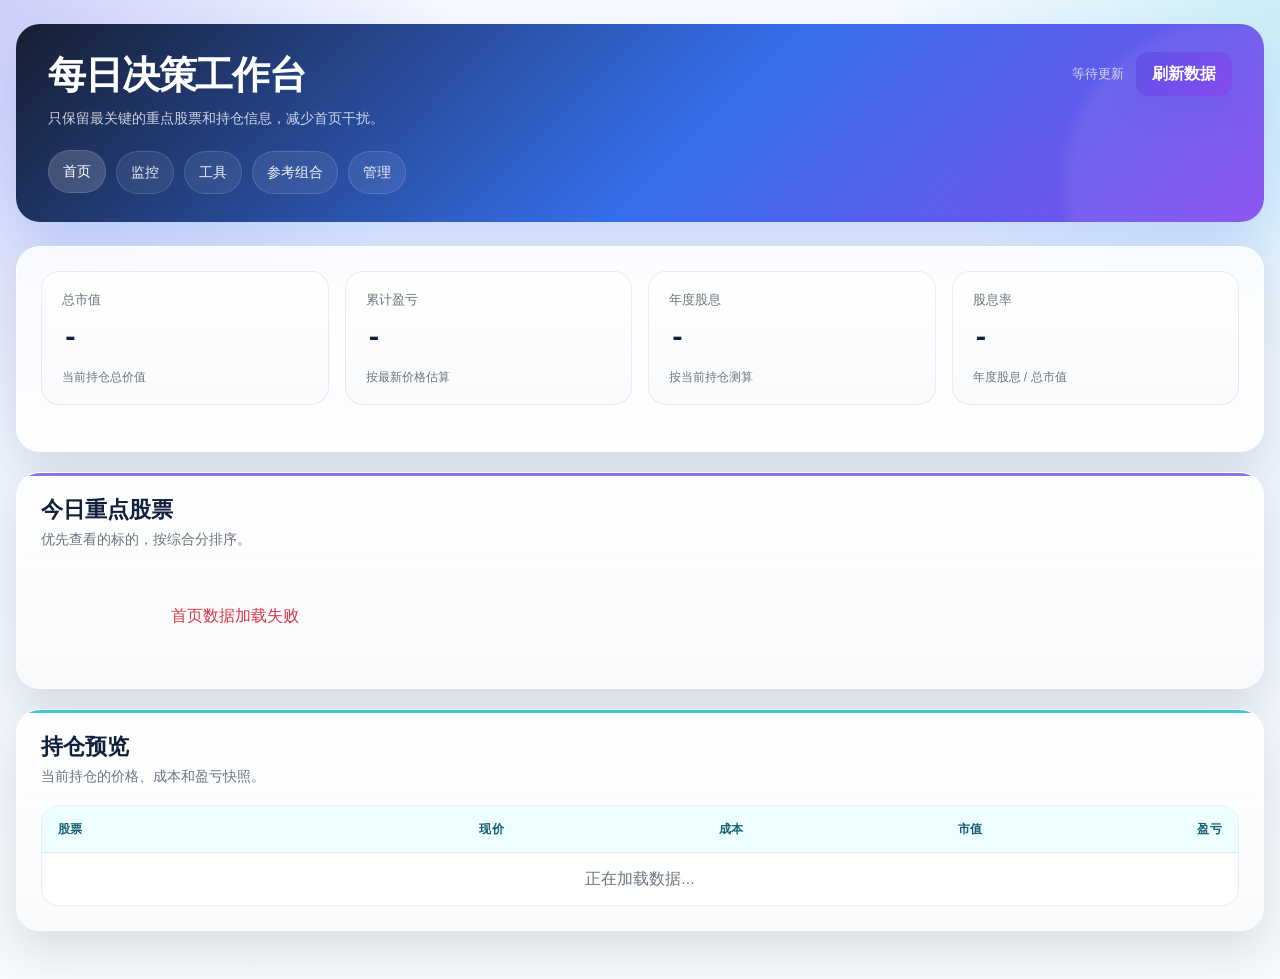
==== templates/index.html @ 9feeacd7 "feat: 重构页面内容" ====
<!DOCTYPE html>
<html lang="zh-CN">
<head>
    <meta charset="UTF-8">
    <meta name="viewport" content="width=device-width, initial-scale=1.0">
    <title>首页 · Tidewatch</title>
    <link href="https://cdn.bootcdn.net/ajax/libs/twitter-bootstrap/5.3.1/css/bootstrap.min.css" rel="stylesheet">
    <link href="/static/styles.css" rel="stylesheet">
</head>
<body>
    <div class="app-shell">
        <section class="hero">
            <div class="hero-head">
                <div class="hero-title">
                    <h1>每日决策工作台</h1>
                    <p>只保留最关键的重点股票和持仓信息，减少首页干扰。</p>
                </div>
                <div class="hero-actions">
                    <span class="last-update" id="update-time">等待更新</span>
                    <button id="refresh-btn" class="btn btn-primary">刷新数据</button>
                </div>
            </div>
            <div class="nav-pills-bar">
                <a class="nav-chip is-active" href="/">首页</a>
                <a class="nav-chip" href="/monitor">监控</a>
                <a class="nav-chip" href="/tools">工具</a>
                <a class="nav-chip" href="/xueqiu">参考组合</a>
                <a class="nav-chip" href="/admin">管理</a>
            </div>
        </section>

        <section class="surface section">
            <div class="metrics-grid">
                <div class="metric-card">
                    <div class="metric-label">总市值</div>
                    <div class="metric-value mono" id="market-value">-</div>
                    <div class="metric-sub">当前持仓总价值</div>
                </div>
                <div class="metric-card">
                    <div class="metric-label">累计盈亏</div>
                    <div class="metric-value mono" id="profit-value">-</div>
                    <div class="metric-sub">按最新价格估算</div>
                </div>
                <div class="metric-card">
                    <div class="metric-label">年度股息</div>
                    <div class="metric-value mono" id="dividend-value">-</div>
                    <div class="metric-sub">按当前持仓测算</div>
                </div>
                <div class="metric-card">
                    <div class="metric-label">股息率</div>
                    <div class="metric-value mono" id="dividend-yield">-</div>
                    <div class="metric-sub">年度股息 / 总市值</div>
                </div>
            </div>
        </section>

        <section class="surface section section-feature section-single">
            <div class="section-title">
                <div>
                    <h3>今日重点股票</h3>
                    <p>优先查看的标的，按综合分排序。</p>
                </div>
            </div>
            <div id="focus-cards" class="focus-list">
                <div class="empty-state">正在加载数据...</div>
            </div>
        </section>

        <section class="surface section section-table section-table-full">
            <div class="section-title">
                <div>
                    <h3>持仓预览</h3>
                    <p>当前持仓的价格、成本和盈亏快照。</p>
                </div>
            </div>
            <div class="table-wrap">
                <table class="table-modern">
                    <thead>
                        <tr>
                            <th>股票</th>
                            <th class="text-end">现价</th>
                            <th class="text-end">成本</th>
                            <th class="text-end">市值</th>
                            <th class="text-end">盈亏</th>
                        </tr>
                    </thead>
                    <tbody id="portfolio-body"><tr><td colspan="5" class="empty-state">正在加载数据...</td></tr></tbody>
                </table>
            </div>
        </section>
    </div>

    <script>
        function formatMoney(num) {
            if (num === undefined || num === null || Number.isNaN(num)) return '-';
            return num.toLocaleString('zh-CN', { minimumFractionDigits: 2, maximumFractionDigits: 2 });
        }

        function formatPercent(num) {
            if (num === undefined || num === null || Number.isNaN(num)) return '-';
            return `${(num * 100).toFixed(2)}%`;
        }

        function badge(text, tone) {
            return `<span class="badge-soft ${tone}">${text}</span>`;
        }

        function actionBadge(label) {
            if (label === '可分批') return badge(label, 'badge-success-soft');
            if (label === '接近买点') return badge(label, 'badge-primary-soft');
            if (label === '风险') return badge(label, 'badge-warning-soft');
            if (label === '高估谨慎') return badge(label, 'badge-danger-soft');
            return badge(label || '观察', 'badge-gray-soft');
        }

        function trendBadge(label) {
            if (label === '多头') return badge(label, 'badge-success-soft');
            if (label === '空头') return badge(label, 'badge-danger-soft');
            return badge(label || '未知', 'badge-gray-soft');
        }

        function valuationBadge(label) {
            if (label === '低估') return badge(label, 'badge-success-soft');
            if (label === '高估') return badge(label, 'badge-danger-soft');
            return badge(label || '未知', 'badge-gray-soft');
        }

        function reasons(tags) {
            return (tags || []).join('、') || '-';
        }

        async function loadData() {
            const btn = document.getElementById('refresh-btn');
            btn.disabled = true;
            btn.innerHTML = '<span class="spinner-border spinner-border-sm"></span> 加载中';
            try {
                const response = await fetch('/api/dashboard');
                const result = await response.json();
                if (result.status !== 'success') throw new Error('加载失败');

                const data = result.data || {};
                const summary = data.portfolio_summary || {};
                const marketValue = Number(summary.market_value) || 0;
                const annualDividend = Number(summary.annual_dividend) || 0;
                const dividendYield = marketValue > 0 ? annualDividend / marketValue : null;

                document.getElementById('market-value').textContent = formatMoney(summary.market_value);
                document.getElementById('profit-value').textContent = formatMoney(summary.profit);
                document.getElementById('dividend-value').textContent = formatMoney(summary.annual_dividend);
                document.getElementById('dividend-yield').textContent = formatPercent(dividendYield);
                document.getElementById('update-time').textContent = `最后更新：${result.timestamp}`;

                renderFocusCards(data.focus_stocks || []);
                renderPortfolio(data.portfolio_rows || []);
            } catch (error) {
                console.error(error);
                document.getElementById('focus-cards').innerHTML = '<div class="empty-state text-danger">首页数据加载失败</div>';
            } finally {
                btn.disabled = false;
                btn.innerHTML = '刷新数据';
            }
        }

        function renderFocusCards(items) {
            const container = document.getElementById('focus-cards');
            if (!items.length) {
                container.innerHTML = '<div class="empty-state">暂无重点股票</div>';
                return;
            }
            container.innerHTML = items.slice(0, 6).map(stock => `
                <article class="focus-card ${stock.risk_level === 'high' ? 'is-danger' : stock.action_label === '可分批' ? 'is-positive' : ''}">
                    <div class="focus-card-head">
                        <div>
                            <h4>${stock.name}</h4>
                            <div class="text-muted small">${stock.code}</div>
                        </div>
                        <div class="focus-score mono">${stock.score ?? '-'}</div>
                    </div>
                    <div class="focus-card-meta">
                        ${actionBadge(stock.action_label)}
                        ${trendBadge(stock.trend)}
                        ${valuationBadge(stock.valuation_status)}
                    </div>
                    <div class="focus-card-price mono">现价 ${formatMoney(stock.current_price)}</div>
                    <div class="focus-card-reasons">${reasons(stock.reason_tags)}</div>
                </article>
            `).join('');
        }

        function renderPortfolio(items) {
            const tbody = document.getElementById('portfolio-body');
            if (!items.length) {
                tbody.innerHTML = '<tr><td colspan="5" class="empty-state">暂无持仓数据</td></tr>';
                return;
            }
            tbody.innerHTML = items.map(row => `
                <tr>
                    <td><strong>${row.name}</strong><div class="text-muted small">${row.code}</div></td>
                    <td class="text-end mono">${formatMoney(row.current_price)}</td>
                    <td class="text-end mono">${formatMoney(row.cost_price)}</td>
                    <td class="text-end mono">${formatMoney(row.market_value)}</td>
                    <td class="text-end mono ${row.profit > 0 ? 'status-positive' : row.profit < 0 ? 'status-negative' : 'status-neutral'}">${formatMoney(row.profit)}</td>
                </tr>
            `).join('');
        }

        document.addEventListener('DOMContentLoaded', loadData);
        document.getElementById('refresh-btn').addEventListener('click', loadData);
    </script>
</body>
</html>
---- static/styles.css ----
﻿:root {
  --bg: #0b1020;
  --bg-soft: #131a2e;
  --panel: rgba(255,255,255,.82);
  --panel-strong: #ffffff;
  --line: rgba(15,23,42,.08);
  --text: #10203a;
  --muted: #6b7280;
  --primary: #4f46e5;
  --primary-2: #7c3aed;
  --accent: #06b6d4;
  --success: #16a34a;
  --danger: #dc2626;
  --warning: #d97706;
  --shadow: 0 20px 45px rgba(15,23,42,.12);
  --radius-xl: 24px;
  --radius-lg: 18px;
  --radius-md: 14px;
}

* { box-sizing: border-box; }
body {
  min-height: 100vh;
  margin: 0;
  color: var(--text);
  background:
    radial-gradient(circle at top left, rgba(79,70,229,.24), transparent 28%),
    radial-gradient(circle at top right, rgba(6,182,212,.18), transparent 24%),
    linear-gradient(180deg, #f8fbff 0%, #eef4ff 48%, #f7fafc 100%);
  font-family: Inter, "PingFang SC", "Microsoft YaHei", sans-serif;
}

.app-shell {
  width: min(1440px, calc(100% - 32px));
  margin: 24px auto 48px;
}

.hero {
  position: relative;
  overflow: hidden;
  padding: 28px 32px;
  margin-bottom: 24px;
  border-radius: var(--radius-xl);
  background: linear-gradient(135deg, rgba(15,23,42,.96), rgba(37,99,235,.92) 55%, rgba(124,58,237,.92));
  color: #fff;
  box-shadow: 0 28px 60px rgba(37,99,235,.22);
}
.hero::after {
  content: "";
  position: absolute;
  inset: auto -120px -120px auto;
  width: 320px;
  height: 320px;
  border-radius: 999px;
  background: rgba(255,255,255,.08);
  filter: blur(6px);
}
.hero-head {
  display: flex;
  align-items: flex-start;
  justify-content: space-between;
  gap: 20px;
  flex-wrap: wrap;
}
.hero-title h1, .hero-title h2 {
  margin: 0;
  font-size: clamp(28px, 3vw, 40px);
  font-weight: 800;
  letter-spacing: -.03em;
}
.hero-title p {
  margin: 10px 0 0;
  max-width: 760px;
  color: rgba(255,255,255,.78);
  font-size: 14px;
}
.hero-actions {
  display: flex;
  align-items: center;
  gap: 12px;
  flex-wrap: wrap;
}
.last-update {
  font-size: 13px;
  color: rgba(255,255,255,.75);
}
.nav-pills-bar {
  display: flex;
  flex-wrap: wrap;
  gap: 10px;
  margin-top: 22px;
}
.nav-chip {
  display: inline-flex;
  align-items: center;
  gap: 8px;
  padding: 10px 14px;
  border-radius: 999px;
  color: rgba(255,255,255,.92);
  text-decoration: none;
  border: 1px solid rgba(255,255,255,.14);
  background: rgba(255,255,255,.08);
  backdrop-filter: blur(12px);
  transition: all .2s ease;
  font-size: 14px;
}
.nav-chip:hover, .nav-chip.is-active {
  color: #fff;
  background: rgba(255,255,255,.16);
  transform: translateY(-1px);
}

.surface {
  background: var(--panel);
  border: 1px solid rgba(255,255,255,.65);
  backdrop-filter: blur(14px);
  border-radius: var(--radius-xl);
  box-shadow: var(--shadow);
  position: relative;
  overflow: hidden;
}
.section {
  padding: 24px;
  margin-bottom: 20px;
}
.section-title {
  display: flex;
  align-items: center;
  justify-content: space-between;
  gap: 16px;
  margin-bottom: 18px;
}
.section-title h3, .section-title h4 {
  margin: 0;
  font-size: 22px;
  font-weight: 800;
}
.section-title p {
  margin: 6px 0 0;
  color: var(--muted);
  font-size: 14px;
}

.metrics-grid {
  display: grid;
  grid-template-columns: repeat(auto-fit, minmax(180px, 1fr));
  gap: 16px;
  margin-bottom: 22px;
}
.metric-card {
  padding: 18px 20px;
  border-radius: var(--radius-lg);
  background: linear-gradient(180deg, rgba(255,255,255,.88), rgba(248,250,252,.94));
  border: 1px solid var(--line);
}
.metric-label {
  color: var(--muted);
  font-size: 13px;
  margin-bottom: 8px;
}
.metric-value {
  font-size: 28px;
  font-weight: 800;
  letter-spacing: -.03em;
}
.metric-sub {
  margin-top: 8px;
  color: var(--muted);
  font-size: 12px;
}

.panel-card {
  border-radius: var(--radius-lg);
  border: 1px solid var(--line);
  background: var(--panel-strong);
  box-shadow: 0 8px 28px rgba(15,23,42,.05);
}
.panel-card + .panel-card { margin-top: 18px; }
.panel-card-header {
  display: flex;
  justify-content: space-between;
  align-items: center;
  gap: 16px;
  padding: 18px 20px 0;
}
.panel-card-body { padding: 20px; }

.table-wrap {
  overflow: auto;
  border-radius: var(--radius-lg);
  border: 1px solid var(--line);
  background: rgba(255,255,255,.9);
}
.table-modern {
  width: 100%;
  margin: 0;
  border-collapse: separate;
  border-spacing: 0;
}
.table-modern thead th {
  position: sticky;
  top: 0;
  z-index: 1;
  padding: 14px 16px;
  font-size: 12px;
  text-transform: uppercase;
  letter-spacing: .04em;
  color: #475569;
  background: linear-gradient(180deg, #f8fafc, #f1f5f9);
  border-bottom: 1px solid #e2e8f0;
}
.table-modern tbody td, .table-modern tfoot td {
  padding: 14px 16px;
  border-bottom: 1px solid #eef2f7;
  vertical-align: middle;
}
.table-modern tbody tr:hover { background: #f8fbff; }
.table-modern tbody tr:last-child td { border-bottom: none; }
.table-modern tfoot td {
  font-weight: 700;
  background: #f8fafc;
}

.btn {
  border-radius: 12px !important;
  padding: 10px 16px !important;
  font-weight: 600 !important;
  border: none;
}
.btn-primary {
  background: linear-gradient(135deg, var(--primary), var(--primary-2)) !important;
  box-shadow: 0 12px 24px rgba(79,70,229,.25);
}
.btn-outline-secondary, .btn-outline-primary, .btn-outline-danger, .btn-outline-warning, .btn-outline-success {
  border: 1px solid #dbe3ef !important;
  background: #fff !important;
  color: #334155 !important;
}
.btn-outline-light {
  border: 1px solid rgba(255,255,255,.24) !important;
  background: rgba(255,255,255,.08) !important;
  color: #fff !important;
  backdrop-filter: blur(12px);
}
.btn-warning {
  background: linear-gradient(135deg, #f59e0b, #f97316) !important;
  color: #fff !important;
}
.btn-success {
  background: linear-gradient(135deg, #16a34a, #059669) !important;
}
.btn-danger {
  background: linear-gradient(135deg, #ef4444, #dc2626) !important;
}

.status-positive { color: var(--danger); font-weight: 700; }
.status-negative { color: var(--success); font-weight: 700; }
.status-neutral { color: var(--muted); }
.mono { font-variant-numeric: tabular-nums; font-family: ui-monospace, SFMono-Regular, Consolas, monospace; }
.badge-soft {
  display: inline-flex;
  align-items: center;
  border-radius: 999px;
  padding: 6px 10px;
  font-size: 12px;
  font-weight: 700;
}
.badge-success-soft { background: rgba(22,163,74,.12); color: #15803d; }
.badge-danger-soft { background: rgba(220,38,38,.1); color: #b91c1c; }
.badge-warning-soft { background: rgba(217,119,6,.12); color: #b45309; }
.badge-primary-soft { background: rgba(79,70,229,.12); color: #4338ca; }
.badge-gray-soft { background: #eef2f7; color: #475569; }

.form-panel {
  padding: 20px;
  border-radius: var(--radius-lg);
  background: linear-gradient(180deg, rgba(255,255,255,.9), rgba(248,250,252,.98));
  border: 1px solid var(--line);
}
.form-control, .form-select {
  min-height: 46px;
  border-radius: 12px !important;
  border: 1px solid #d9e2ef !important;
  box-shadow: none !important;
}
.form-control:focus, .form-select:focus {
  border-color: rgba(79,70,229,.48) !important;
  box-shadow: 0 0 0 4px rgba(79,70,229,.12) !important;
}
.alert-soft {
  border: 1px solid rgba(59,130,246,.12);
  background: rgba(239,246,255,.92);
  color: #1e3a8a;
  border-radius: 16px;
  padding: 16px 18px;
}
.empty-state {
  padding: 36px 18px;
  color: var(--muted);
  text-align: center;
}
.dashboard-grid {
  display: grid;
  grid-template-columns: repeat(2, minmax(0, 1fr));
  gap: 20px;
  margin-bottom: 20px;
}
.dashboard-grid-primary {
  grid-template-columns: minmax(0, 1.35fr) minmax(0, .9fr);
  align-items: start;
}
.dashboard-grid-data {
  align-items: start;
}
.section-feature::before,
.section-sidebar::before,
.section-table::before {
  content: "";
  position: absolute;
  inset: 0 0 auto 0;
  height: 3px;
  background: rgba(79,70,229,.72);
}
.section-feature {
  background: linear-gradient(180deg, rgba(255,255,255,.94), rgba(248,250,252,.98));
}
.section-single {
  margin-bottom: 20px;
}
.section-single .focus-list {
  grid-template-columns: repeat(3, minmax(0, 1fr));
}
.section-sidebar {
  background: linear-gradient(180deg, rgba(255,255,255,.94), rgba(248,250,252,.98));
}
.section-table {
  background: linear-gradient(180deg, rgba(255,255,255,.94), rgba(248,250,252,.98));
}
.section-table-warning::before {
  background: rgba(217,119,6,.8);
}
.section-table-full::before {
  background: rgba(6,182,212,.78);
}
.focus-list {
  display: grid;
  grid-template-columns: repeat(2, minmax(0, 1fr));
  gap: 16px;
}
.focus-card {
  padding: 18px;
  border-radius: var(--radius-lg);
  border: 1px solid var(--line);
  background: #fff;
}
.focus-card.is-positive {
  border-color: rgba(22,163,74,.24);
  background: linear-gradient(180deg, rgba(240,253,244,.9), #fff);
}
.focus-card.is-danger {
  border-color: rgba(220,38,38,.2);
  background: linear-gradient(180deg, rgba(254,242,242,.88), #fff);
}
.focus-card-head {
  display: flex;
  justify-content: space-between;
  gap: 12px;
  align-items: flex-start;
}
.focus-card-head h4 {
  margin: 0 0 4px;
  font-size: 18px;
  font-weight: 800;
}
.focus-score {
  min-width: 54px;
  padding: 8px 10px;
  text-align: center;
  border-radius: 12px;
  background: #eef2ff;
  color: #3730a3;
  font-size: 20px;
  font-weight: 800;
}
.focus-card-meta {
  display: flex;
  flex-wrap: wrap;
  gap: 8px;
  margin-top: 14px;
}
.focus-card-price {
  margin-top: 14px;
  font-size: 15px;
  font-weight: 700;
}
.focus-card-reasons {
  margin-top: 10px;
  color: var(--muted);
  font-size: 13px;
  line-height: 1.5;
}
.mini-metrics {
  display: grid;
  grid-template-columns: repeat(3, minmax(0, 1fr));
  gap: 12px;
  margin-bottom: 16px;
}
.mini-metric {
  padding: 14px 16px;
  border-radius: 14px;
  background: #fff;
  border: 1px solid var(--line);
}
.mini-label {
  display: block;
  font-size: 12px;
  color: var(--muted);
  margin-bottom: 6px;
}
.insight-stack {
  display: flex;
  flex-direction: column;
  gap: 10px;
}
.insight-card {
  padding: 14px 16px;
  border-radius: 14px;
  background: #f8fafc;
  color: #334155;
  border: 1px solid #e2e8f0;
}
.insight-card.positive {
  background: rgba(22,163,74,.08);
  color: #166534;
}
.insight-card.danger {
  background: rgba(220,38,38,.06);
  color: #991b1b;
}
.toolbar-row {
  display: flex;
  justify-content: space-between;
  align-items: center;
  gap: 16px;
  flex-wrap: wrap;
}
.filter-chips {
  display: flex;
  flex-wrap: wrap;
  gap: 10px;
}
.chip-btn {
  border: 1px solid #dbe3ef;
  background: #fff;
  color: #334155;
  padding: 8px 14px;
  border-radius: 999px;
  font-size: 13px;
  font-weight: 700;
}
.chip-btn.is-active {
  background: linear-gradient(135deg, var(--primary), var(--primary-2));
  color: #fff;
  border-color: transparent;
}
.toolbar-summary {
  color: var(--muted);
  font-size: 14px;
}
.section-table .table-wrap {
  background: #fff;
}
.section-table-warning .table-modern thead th {
  background: #fff7ed;
  color: #9a3412;
}
.section-table-full .table-modern thead th {
  background: #ecfeff;
  color: #155e75;
}

@media (max-width: 768px) {
  .app-shell { width: min(100% - 20px, 100%); }
  .hero, .section { padding: 20px; }
  .hero-head, .section-title { align-items: stretch; }
  .hero-actions { width: 100%; justify-content: flex-start; }
  .dashboard-grid-primary {
    grid-template-columns: 1fr;
  }
  .dashboard-grid,
  .focus-list,
  .mini-metrics {
    grid-template-columns: 1fr;
  }
  .section-single .focus-list {
    grid-template-columns: 1fr;
  }
}
.toast-stack {
  position: fixed;
  top: 20px;
  right: 20px;
  z-index: 2000;
  display: flex;
  flex-direction: column;
  gap: 12px;
  pointer-events: none;
}
.toast-card {
  min-width: 260px;
  max-width: 360px;
  padding: 14px 16px;
  border-radius: 16px;
  color: #fff;
  box-shadow: 0 16px 40px rgba(15,23,42,.18);
  backdrop-filter: blur(12px);
  transform: translateY(-8px);
  opacity: 0;
  transition: all .22s ease;
}
.toast-card.is-visible {
  transform: translateY(0);
  opacity: 1;
}
.toast-card.success { background: linear-gradient(135deg, rgba(22,163,74,.96), rgba(5,150,105,.96)); }
.toast-card.error { background: linear-gradient(135deg, rgba(220,38,38,.96), rgba(239,68,68,.96)); }
.toast-card.info { background: linear-gradient(135deg, rgba(37,99,235,.96), rgba(79,70,229,.96)); }
.toast-title {
  font-size: 13px;
  font-weight: 800;
  letter-spacing: .02em;
  margin-bottom: 4px;
}
.toast-message {
  font-size: 14px;
  line-height: 1.45;
  color: rgba(255,255,255,.92);
}
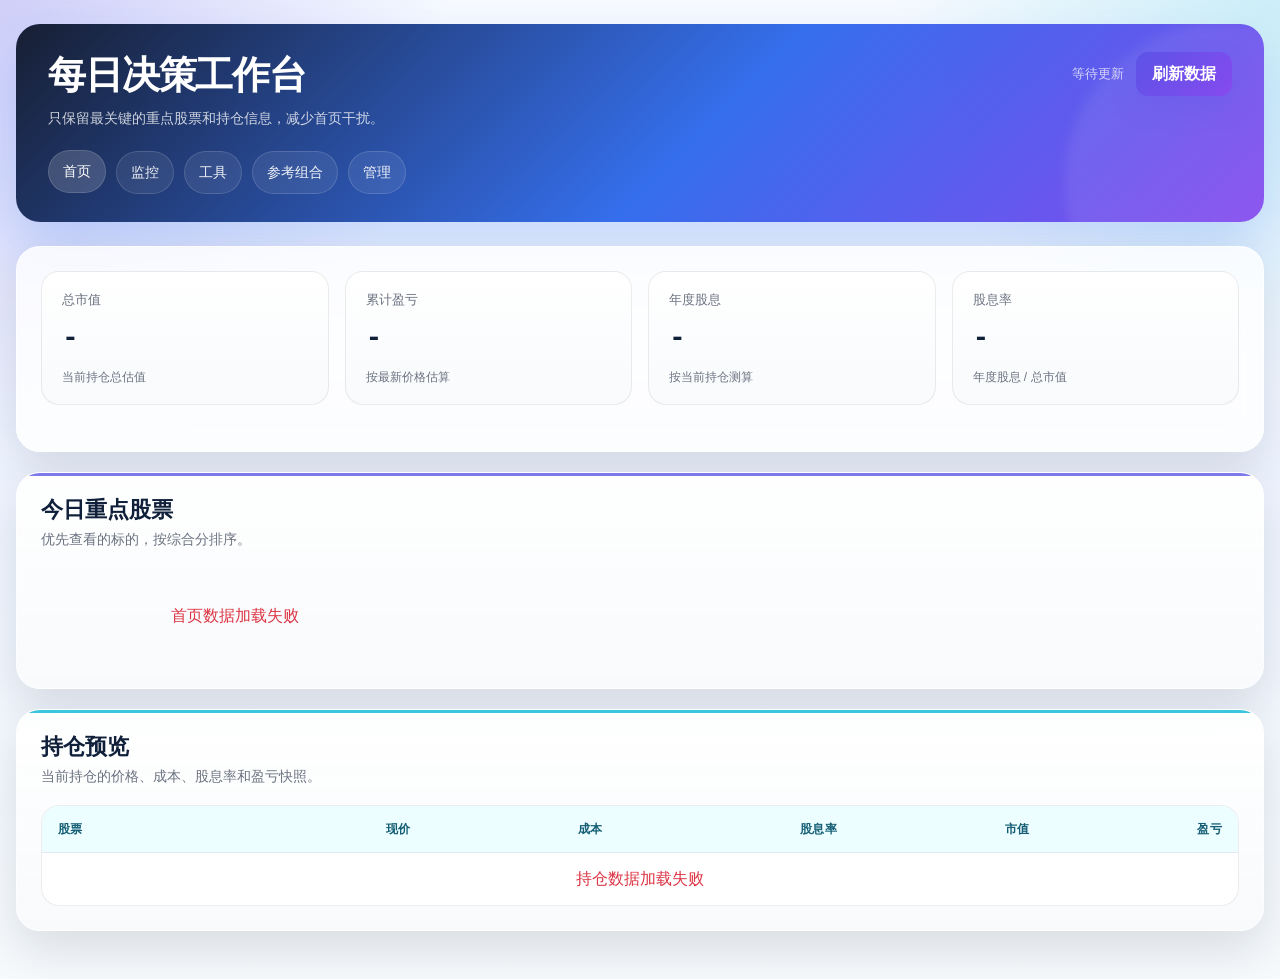
==== commit 1acb792c: "feat: 更新表格样式，添加股息率列并修改相关文本描述" ====
--- a/templates/index.html
+++ b/templates/index.html
@@ -3,7 +3,7 @@
 <head>
     <meta charset="UTF-8">
     <meta name="viewport" content="width=device-width, initial-scale=1.0">
-    <title>首页 · Tidewatch</title>
+    <title>首页 - Tidewatch</title>
     <link href="https://cdn.bootcdn.net/ajax/libs/twitter-bootstrap/5.3.1/css/bootstrap.min.css" rel="stylesheet">
     <link href="/static/styles.css" rel="stylesheet">
 </head>
@@ -34,7 +34,7 @@
                 <div class="metric-card">
                     <div class="metric-label">总市值</div>
                     <div class="metric-value mono" id="market-value">-</div>
-                    <div class="metric-sub">当前持仓总价值</div>
+                    <div class="metric-sub">当前持仓总估值</div>
                 </div>
                 <div class="metric-card">
                     <div class="metric-label">累计盈亏</div>
@@ -70,7 +70,7 @@
             <div class="section-title">
                 <div>
                     <h3>持仓预览</h3>
-                    <p>当前持仓的价格、成本和盈亏快照。</p>
+                    <p>当前持仓的价格、成本、股息率和盈亏快照。</p>
                 </div>
             </div>
             <div class="table-wrap">
@@ -80,11 +80,14 @@
                             <th>股票</th>
                             <th class="text-end">现价</th>
                             <th class="text-end">成本</th>
+                            <th class="text-end">股息率</th>
                             <th class="text-end">市值</th>
                             <th class="text-end">盈亏</th>
                         </tr>
                     </thead>
-                    <tbody id="portfolio-body"><tr><td colspan="5" class="empty-state">正在加载数据...</td></tr></tbody>
+                    <tbody id="portfolio-body">
+                        <tr><td colspan="6" class="empty-state">正在加载数据...</td></tr>
+                    </tbody>
                 </table>
             </div>
         </section>
@@ -93,12 +96,17 @@
     <script>
         function formatMoney(num) {
             if (num === undefined || num === null || Number.isNaN(num)) return '-';
-            return num.toLocaleString('zh-CN', { minimumFractionDigits: 2, maximumFractionDigits: 2 });
+            return Number(num).toLocaleString('zh-CN', { minimumFractionDigits: 2, maximumFractionDigits: 2 });
         }
 
         function formatPercent(num) {
             if (num === undefined || num === null || Number.isNaN(num)) return '-';
             return `${(num * 100).toFixed(2)}%`;
+        }
+
+        function formatDisplayPercent(num) {
+            if (num === undefined || num === null || Number.isNaN(num)) return '-';
+            return `${Number(num).toFixed(2)}%`;
         }
 
         function badge(text, tone) {
@@ -155,6 +163,7 @@
             } catch (error) {
                 console.error(error);
                 document.getElementById('focus-cards').innerHTML = '<div class="empty-state text-danger">首页数据加载失败</div>';
+                document.getElementById('portfolio-body').innerHTML = '<tr><td colspan="6" class="empty-state text-danger">持仓数据加载失败</td></tr>';
             } finally {
                 btn.disabled = false;
                 btn.innerHTML = '刷新数据';
@@ -190,7 +199,7 @@
         function renderPortfolio(items) {
             const tbody = document.getElementById('portfolio-body');
             if (!items.length) {
-                tbody.innerHTML = '<tr><td colspan="5" class="empty-state">暂无持仓数据</td></tr>';
+                tbody.innerHTML = '<tr><td colspan="6" class="empty-state">暂无持仓数据</td></tr>';
                 return;
             }
             tbody.innerHTML = items.map(row => `
@@ -198,6 +207,7 @@
                     <td><strong>${row.name}</strong><div class="text-muted small">${row.code}</div></td>
                     <td class="text-end mono">${formatMoney(row.current_price)}</td>
                     <td class="text-end mono">${formatMoney(row.cost_price)}</td>
+                    <td class="text-end mono">${formatDisplayPercent(row.dividend_yield)}</td>
                     <td class="text-end mono">${formatMoney(row.market_value)}</td>
                     <td class="text-end mono ${row.profit > 0 ? 'status-positive' : row.profit < 0 ? 'status-negative' : 'status-neutral'}">${formatMoney(row.profit)}</td>
                 </tr>
--- a/static/styles.css
+++ b/static/styles.css
@@ -214,6 +214,12 @@
   border-bottom: 1px solid #eef2f7;
   vertical-align: middle;
 }
+.table-subtext {
+  margin-top: 4px;
+  color: var(--muted);
+  font-size: 12px;
+  line-height: 1.35;
+}
 .table-modern tbody tr:hover { background: #f8fbff; }
 .table-modern tbody tr:last-child td { border-bottom: none; }
 .table-modern tfoot td {
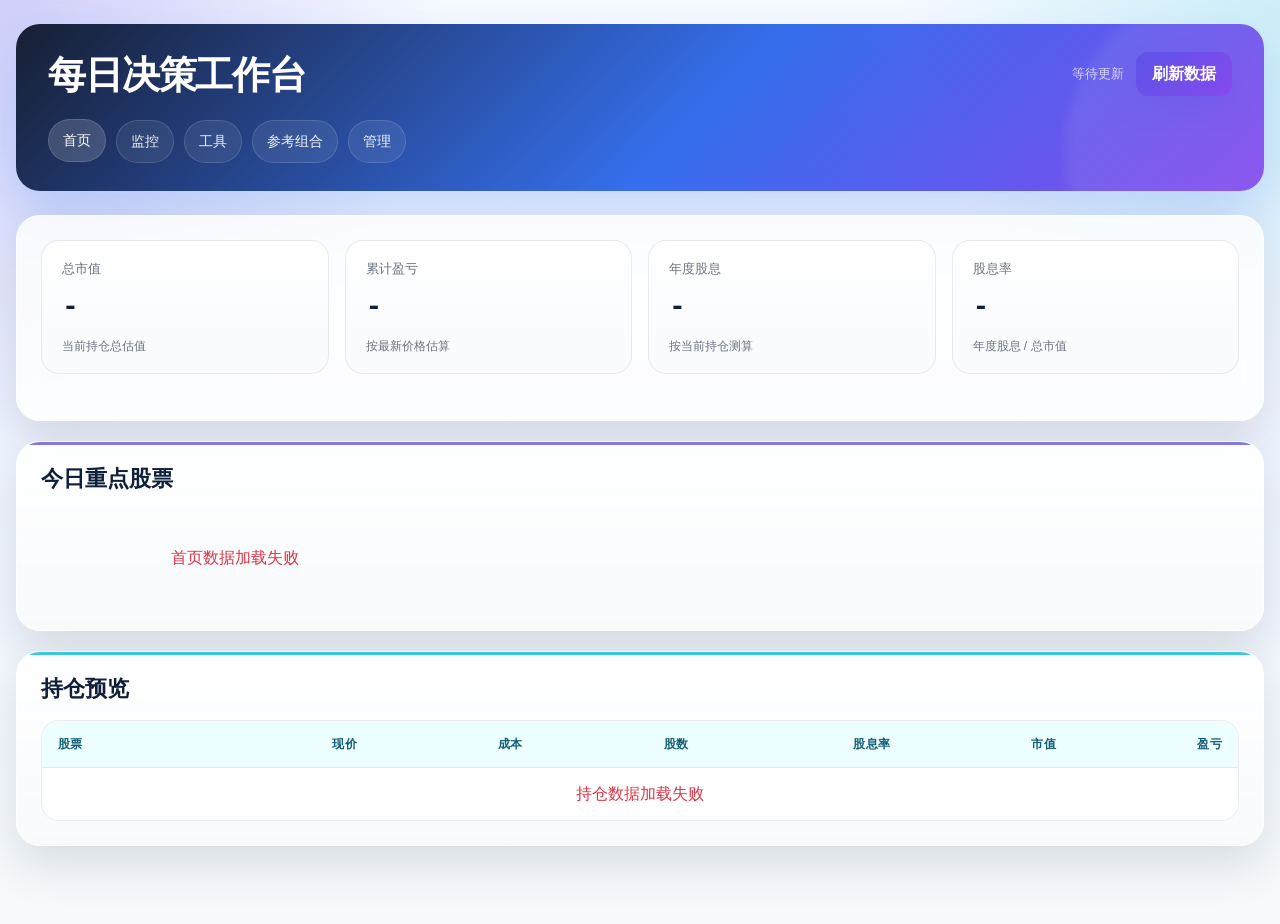
==== commit eea084a5: "feat: 移除首页和监控看板中的冗余描述文本，简化用户界面" ====
--- a/templates/index.html
+++ b/templates/index.html
@@ -13,7 +13,6 @@
             <div class="hero-head">
                 <div class="hero-title">
                     <h1>每日决策工作台</h1>
-                    <p>只保留最关键的重点股票和持仓信息，减少首页干扰。</p>
                 </div>
                 <div class="hero-actions">
                     <span class="last-update" id="update-time">等待更新</span>
@@ -58,7 +57,6 @@
             <div class="section-title">
                 <div>
                     <h3>今日重点股票</h3>
-                    <p>优先查看的标的，按综合分排序。</p>
                 </div>
             </div>
             <div id="focus-cards" class="focus-list">
@@ -70,7 +68,6 @@
             <div class="section-title">
                 <div>
                     <h3>持仓预览</h3>
-                    <p>当前持仓的价格、成本、股息率和盈亏快照。</p>
                 </div>
             </div>
             <div class="table-wrap">
@@ -80,13 +77,14 @@
                             <th>股票</th>
                             <th class="text-end">现价</th>
                             <th class="text-end">成本</th>
+                            <th class="text-end">股数</th>
                             <th class="text-end">股息率</th>
                             <th class="text-end">市值</th>
                             <th class="text-end">盈亏</th>
                         </tr>
                     </thead>
                     <tbody id="portfolio-body">
-                        <tr><td colspan="6" class="empty-state">正在加载数据...</td></tr>
+                        <tr><td colspan="7" class="empty-state">正在加载数据...</td></tr>
                     </tbody>
                 </table>
             </div>
@@ -163,7 +161,7 @@
             } catch (error) {
                 console.error(error);
                 document.getElementById('focus-cards').innerHTML = '<div class="empty-state text-danger">首页数据加载失败</div>';
-                document.getElementById('portfolio-body').innerHTML = '<tr><td colspan="6" class="empty-state text-danger">持仓数据加载失败</td></tr>';
+                document.getElementById('portfolio-body').innerHTML = '<tr><td colspan="7" class="empty-state text-danger">持仓数据加载失败</td></tr>';
             } finally {
                 btn.disabled = false;
                 btn.innerHTML = '刷新数据';
@@ -199,7 +197,7 @@
         function renderPortfolio(items) {
             const tbody = document.getElementById('portfolio-body');
             if (!items.length) {
-                tbody.innerHTML = '<tr><td colspan="6" class="empty-state">暂无持仓数据</td></tr>';
+                tbody.innerHTML = '<tr><td colspan="7" class="empty-state">暂无持仓数据</td></tr>';
                 return;
             }
             tbody.innerHTML = items.map(row => `
@@ -207,6 +205,7 @@
                     <td><strong>${row.name}</strong><div class="text-muted small">${row.code}</div></td>
                     <td class="text-end mono">${formatMoney(row.current_price)}</td>
                     <td class="text-end mono">${formatMoney(row.cost_price)}</td>
+                    <td class="text-end mono">${Number(row.shares ?? 0).toLocaleString('zh-CN')}</td>
                     <td class="text-end mono">${formatDisplayPercent(row.dividend_yield)}</td>
                     <td class="text-end mono">${formatMoney(row.market_value)}</td>
                     <td class="text-end mono ${row.profit > 0 ? 'status-positive' : row.profit < 0 ? 'status-negative' : 'status-neutral'}">${formatMoney(row.profit)}</td>
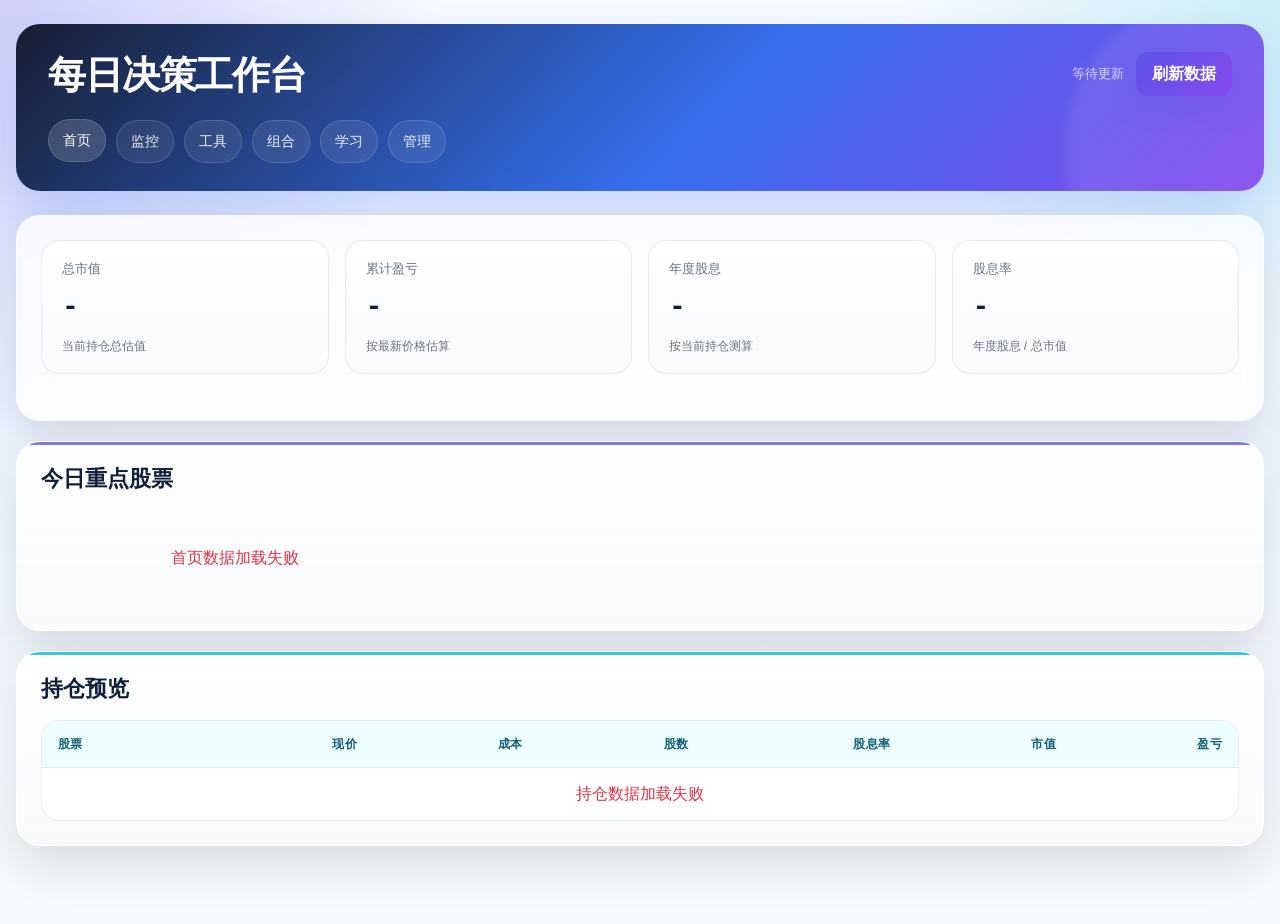
==== commit 5bb1f6c7: "feat: 将“参考组合”文本修改为“组合”，统一导航栏术语" ====
--- a/templates/index.html
+++ b/templates/index.html
@@ -23,7 +23,8 @@
                 <a class="nav-chip is-active" href="/">首页</a>
                 <a class="nav-chip" href="/monitor">监控</a>
                 <a class="nav-chip" href="/tools">工具</a>
-                <a class="nav-chip" href="/xueqiu">参考组合</a>
+                <a class="nav-chip" href="/xueqiu">组合</a>
+                <a class="nav-chip" href="/learn">学习</a>
                 <a class="nav-chip" href="/admin">管理</a>
             </div>
         </section>
--- a/static/styles.css
+++ b/static/styles.css
@@ -484,6 +484,169 @@
   background: #ecfeff;
   color: #155e75;
 }
+.learn-groups {
+  display: flex;
+  flex-direction: column;
+  gap: 24px;
+}
+.learn-group {
+  padding: 20px;
+  border-radius: var(--radius-lg);
+  border: 1px solid rgba(148,163,184,.18);
+  background: linear-gradient(180deg, rgba(255,255,255,.82), rgba(248,250,252,.96));
+}
+.learn-group-head {
+  display: flex;
+  align-items: center;
+  justify-content: space-between;
+  gap: 16px;
+  margin-bottom: 16px;
+}
+.learn-group-head h4 {
+  margin: 0 0 4px;
+  font-size: 20px;
+  font-weight: 800;
+}
+.learn-group-meta {
+  color: var(--muted);
+  font-size: 13px;
+}
+.learn-grid {
+  display: grid;
+  grid-template-columns: repeat(auto-fill, minmax(240px, 1fr));
+  gap: 16px;
+}
+.learn-card {
+  position: relative;
+  display: block;
+  padding: 18px;
+  border-radius: 18px;
+  border: 1px solid rgba(148,163,184,.16);
+  background: linear-gradient(180deg, rgba(255,255,255,.98), rgba(248,250,252,.98));
+  color: var(--text);
+  text-decoration: none;
+  box-shadow: 0 10px 22px rgba(15,23,42,.06);
+  overflow: hidden;
+  transition: transform .18s ease, box-shadow .18s ease, border-color .18s ease;
+}
+.learn-card::before {
+  content: "";
+  position: absolute;
+  inset: 0 0 auto 0;
+  height: 5px;
+  background: linear-gradient(90deg, #6366f1, #8b5cf6);
+}
+.learn-card:hover {
+  transform: translateY(-3px);
+  box-shadow: 0 18px 34px rgba(15,23,42,.12);
+  border-color: rgba(99,102,241,.28);
+}
+.learn-card.theme-indigo::before {
+  background: linear-gradient(90deg, #4f46e5, #818cf8);
+}
+.learn-card.theme-cyan::before {
+  background: linear-gradient(90deg, #0891b2, #67e8f9);
+}
+.learn-card.theme-amber::before {
+  background: linear-gradient(90deg, #d97706, #fbbf24);
+}
+.learn-card.theme-emerald::before {
+  background: linear-gradient(90deg, #059669, #6ee7b7);
+}
+.learn-card.theme-rose::before {
+  background: linear-gradient(90deg, #e11d48, #fda4af);
+}
+.learn-card.theme-slate::before {
+  background: linear-gradient(90deg, #334155, #94a3b8);
+}
+.learn-card-order {
+  font-size: 12px;
+  color: #475569;
+  margin-bottom: 10px;
+  font-weight: 700;
+}
+.learn-card h5 {
+  margin: 0 0 10px;
+  font-size: 17px;
+  font-weight: 800;
+  line-height: 1.5;
+}
+.learn-card-meta {
+  color: var(--muted);
+  font-size: 12px;
+  word-break: break-word;
+}
+.learn-article-meta {
+  display: flex;
+  align-items: center;
+  gap: 12px;
+  flex-wrap: wrap;
+  margin-bottom: 18px;
+}
+.learn-back-link,
+.learn-source-link {
+  color: rgba(255,255,255,.92);
+}
+.learn-source {
+  color: var(--muted);
+  font-size: 13px;
+}
+.markdown-body {
+  max-width: 900px;
+  line-height: 1.75;
+  color: #1f2937;
+}
+.markdown-body h1,
+.markdown-body h2,
+.markdown-body h3,
+.markdown-body h4 {
+  margin-top: 1.6em;
+  margin-bottom: .7em;
+  font-weight: 800;
+  line-height: 1.35;
+}
+.markdown-body h1:first-child {
+  margin-top: 0;
+}
+.markdown-body p,
+.markdown-body li,
+.markdown-body blockquote {
+  font-size: 15px;
+}
+.markdown-body ul,
+.markdown-body ol {
+  padding-left: 1.4rem;
+}
+.markdown-body code {
+  padding: .14rem .35rem;
+  border-radius: 6px;
+  background: #eef2ff;
+  color: #3730a3;
+}
+.markdown-body pre {
+  padding: 16px;
+  overflow: auto;
+  border-radius: 14px;
+  background: #0f172a;
+  color: #e2e8f0;
+}
+.markdown-body pre code {
+  padding: 0;
+  background: transparent;
+  color: inherit;
+}
+.markdown-body img {
+  max-width: 100%;
+  height: auto;
+  border-radius: 14px;
+}
+.markdown-body blockquote {
+  margin: 1rem 0;
+  padding: .9rem 1rem;
+  border-left: 4px solid #93c5fd;
+  background: #eff6ff;
+  color: #1e3a8a;
+}
 
 @media (max-width: 768px) {
   .app-shell { width: min(100% - 20px, 100%); }
@@ -501,6 +664,12 @@
   .section-single .focus-list {
     grid-template-columns: 1fr;
   }
+  .learn-group {
+    padding: 16px;
+  }
+  .learn-grid {
+    grid-template-columns: 1fr;
+  }
 }
 .toast-stack {
   position: fixed;
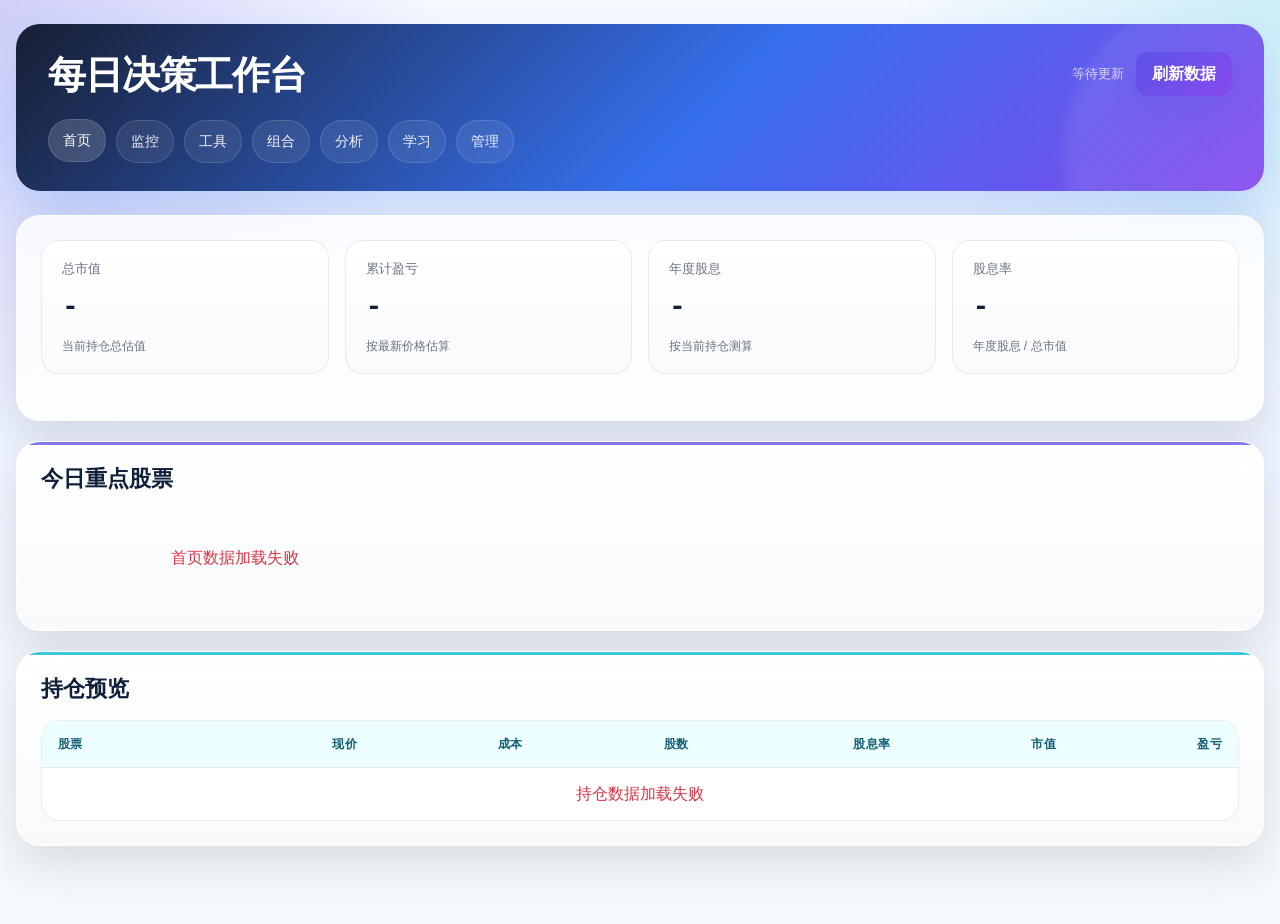
==== commit 914c9228: "feat: 添加价格行为分析功能，包括分析路由、数据库表和前端页面" ====
--- a/templates/index.html
+++ b/templates/index.html
@@ -24,6 +24,7 @@
                 <a class="nav-chip" href="/monitor">监控</a>
                 <a class="nav-chip" href="/tools">工具</a>
                 <a class="nav-chip" href="/xueqiu">组合</a>
+                <a class="nav-chip" href="/analysis">分析</a>
                 <a class="nav-chip" href="/learn">学习</a>
                 <a class="nav-chip" href="/admin">管理</a>
             </div>
--- a/static/styles.css
+++ b/static/styles.css
@@ -646,6 +646,43 @@
   border-left: 4px solid #93c5fd;
   background: #eff6ff;
   color: #1e3a8a;
+}
+.analysis-history {
+  display: flex;
+  flex-direction: column;
+  gap: 12px;
+}
+.analysis-history-item {
+  width: 100%;
+  padding: 14px 16px;
+  border: 1px solid var(--line);
+  border-radius: 14px;
+  background: linear-gradient(180deg, #fff, #f8fafc);
+  text-align: left;
+  transition: transform .18s ease, box-shadow .18s ease;
+}
+.analysis-history-item:hover {
+  transform: translateY(-1px);
+  box-shadow: 0 10px 22px rgba(15,23,42,.08);
+}
+.analysis-history-head {
+  display: flex;
+  justify-content: space-between;
+  gap: 12px;
+  align-items: center;
+}
+.analysis-history-meta {
+  display: flex;
+  gap: 10px;
+  flex-wrap: wrap;
+  margin-top: 8px;
+  color: var(--muted);
+  font-size: 12px;
+}
+.analysis-history-time {
+  margin-top: 8px;
+  color: var(--muted);
+  font-size: 12px;
 }
 
 @media (max-width: 768px) {
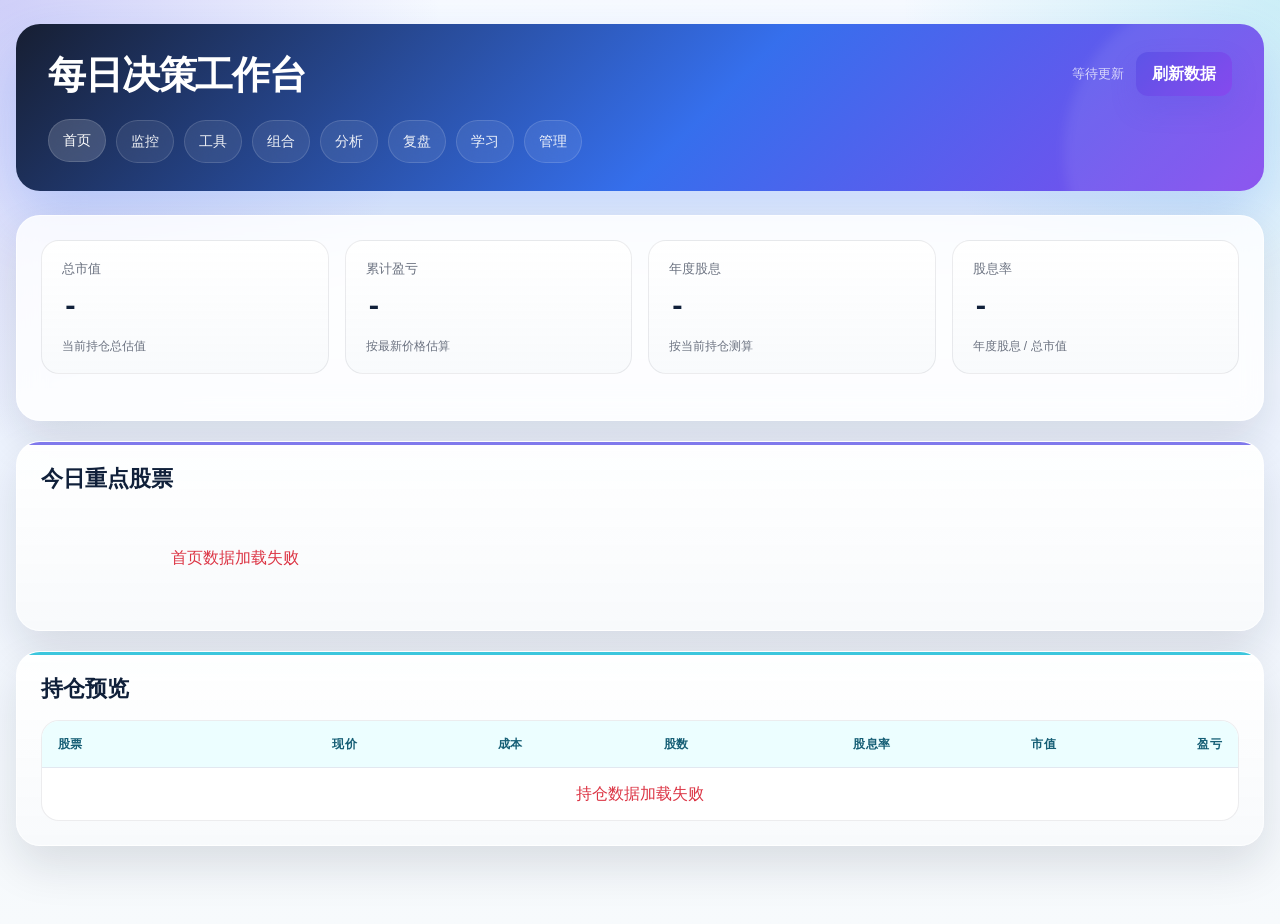
==== commit b6bc9304: "feat: add recap entry page with form and record display" ====
--- a/templates/index.html
+++ b/templates/index.html
@@ -25,6 +25,7 @@
                 <a class="nav-chip" href="/tools">工具</a>
                 <a class="nav-chip" href="/xueqiu">组合</a>
                 <a class="nav-chip" href="/analysis">分析</a>
+                <a class="nav-chip" href="/recaps">复盘</a>
                 <a class="nav-chip" href="/learn">学习</a>
                 <a class="nav-chip" href="/admin">管理</a>
             </div>
--- a/static/styles.css
+++ b/static/styles.css
@@ -652,6 +652,28 @@
   flex-direction: column;
   gap: 12px;
 }
+.analysis-top-grid {
+  align-items: start;
+}
+.analysis-form-section {
+  position: sticky;
+  top: 20px;
+}
+.analysis-history-section {
+  min-height: 0;
+}
+.analysis-history-scroll {
+  max-height: 460px;
+  overflow: auto;
+  padding-right: 4px;
+}
+.analysis-history-scroll::-webkit-scrollbar {
+  width: 8px;
+}
+.analysis-history-scroll::-webkit-scrollbar-thumb {
+  border-radius: 999px;
+  background: rgba(148,163,184,.55);
+}
 .analysis-history-item {
   width: 100%;
   padding: 14px 16px;
@@ -665,6 +687,10 @@
   transform: translateY(-1px);
   box-shadow: 0 10px 22px rgba(15,23,42,.08);
 }
+.analysis-history-item.is-active {
+  border-color: rgba(14,116,144,.35);
+  background: rgba(14,116,144,.08);
+}
 .analysis-history-head {
   display: flex;
   justify-content: space-between;
@@ -683,6 +709,89 @@
   margin-top: 8px;
   color: var(--muted);
   font-size: 12px;
+}
+.recap-layout {
+  align-items: start;
+}
+.recap-form-actions {
+  display: flex;
+  gap: 12px;
+  margin-top: 20px;
+}
+.recap-image-actions {
+  margin-top: 14px;
+}
+.recap-detail {
+  min-height: 220px;
+}
+.recap-detail-grid {
+  display: grid;
+  grid-template-columns: minmax(0,1.6fr) minmax(280px,.9fr);
+  gap: 24px;
+}
+.recap-detail-tags {
+  display: flex;
+  flex-wrap: wrap;
+  gap: 10px;
+  margin-bottom: 18px;
+}
+.recap-detail-fields {
+  display: grid;
+  grid-template-columns: repeat(2,minmax(0,1fr));
+  gap: 14px;
+  margin-bottom: 20px;
+}
+.recap-detail-fields div {
+  background: rgba(148,163,184,.12);
+  border: 1px solid rgba(148,163,184,.2);
+  border-radius: 16px;
+  padding: 14px 16px;
+}
+.recap-detail-fields span {
+  display: block;
+  color: #64748b;
+  font-size: 12px;
+  margin-bottom: 6px;
+}
+.recap-detail-fields strong {
+  display: block;
+  color: #0f172a;
+  font-size: 15px;
+}
+.recap-rich-block {
+  margin-top: 18px;
+  padding: 18px 20px;
+  border: 1px solid rgba(148,163,184,.2);
+  border-radius: 18px;
+  background: #fff;
+}
+.recap-rich-block h4 {
+  margin: 0 0 10px;
+  font-size: 16px;
+}
+.recap-rich-block p {
+  margin: 0;
+  color: #334155;
+  line-height: 1.75;
+}
+.recap-detail-side {
+  display: flex;
+  flex-direction: column;
+  gap: 16px;
+}
+.recap-detail-image {
+  width: 100%;
+  border-radius: 18px;
+  border: 1px solid rgba(148,163,184,.2);
+  background: #f8fafc;
+  object-fit: cover;
+}
+.recap-detail-actions {
+  display: flex;
+  gap: 12px;
+}
+.recap-detail-actions .btn {
+  flex: 1;
 }
 
 @media (max-width: 768px) {
@@ -704,6 +813,21 @@
   .learn-group {
     padding: 16px;
   }
+  .analysis-form-section {
+    position: static;
+  }
+  .analysis-history-scroll {
+    max-height: none;
+    overflow: visible;
+    padding-right: 0;
+  }
+  .recap-detail-grid,
+  .recap-detail-fields {
+    grid-template-columns: 1fr;
+  }
+  .recap-detail-actions {
+    flex-direction: column;
+  }
   .learn-grid {
     grid-template-columns: 1fr;
   }
